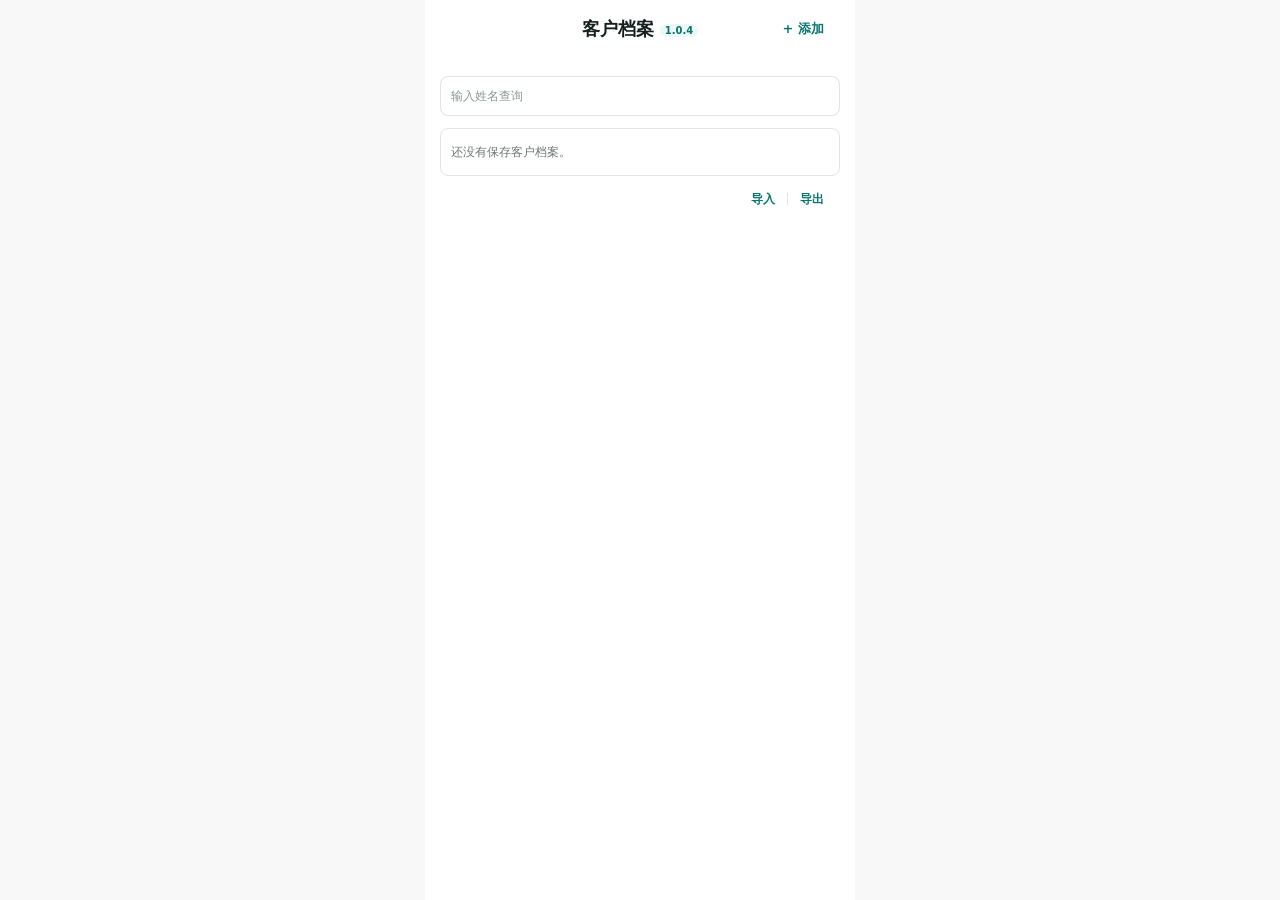
==== 债务客户档案 v 1.0.4.html @ 07d7754e "Refactor debt archive HTML into updated single-file version" ====
<!doctype html>
<html lang="zh-CN">
  <head>
    <meta charset="UTF-8" />
    <meta name="viewport" content="width=device-width, initial-scale=1.0" />
    <title>债务客户档案 v 1.0.4</title>
    <style>
      :root {
        color-scheme: light;
        --teal: #08766f;
        --teal-soft: #edf8f6;
        --ink: #151f1d;
        --muted: #6d7774;
        --line: #e0e5e2;
        --paper: #fff;
        --danger: #e60012;
      }

      * {
        box-sizing: border-box;
      }

      body {
        margin: 0;
        min-height: 100vh;
        background: #f7f8f7;
        color: var(--ink);
        font-family:
          ui-sans-serif, system-ui, -apple-system, BlinkMacSystemFont, "Segoe UI",
          "PingFang SC", "Microsoft YaHei", sans-serif;
      }

      button,
      input,
      select,
      textarea {
        font: inherit;
      }

      button {
        border: 0;
        cursor: pointer;
        -webkit-tap-highlight-color: transparent;
      }

      h1,
      h2,
      h3,
      p {
        margin: 0;
      }

      .app {
        width: min(100%, 430px);
        min-height: 100dvh;
        margin: 0 auto;
        padding: 0 15px 14px;
        background: var(--paper);
      }

      .top-bar {
        position: sticky;
        top: 0;
        z-index: 20;
        display: grid;
        grid-template-columns: 64px 1fr 64px;
        align-items: center;
        min-height: 58px;
        margin: 0 -15px 18px;
        padding: 0 15px;
        background: rgba(255, 255, 255, 0.96);
        backdrop-filter: blur(12px);
      }

      .top-title {
        text-align: center;
        font-size: 18px;
        font-weight: 900;
      }

      .top-title::after {
        content: "1.0.4";
        display: inline-flex;
        align-items: center;
        margin-left: 6px;
        padding: 1px 5px;
        border-radius: 999px;
        background: var(--teal-soft);
        color: var(--teal);
        font-size: 10px;
        font-weight: 700;
        vertical-align: middle;
      }

      .top-action {
        min-height: 32px;
        border-radius: 8px;
        background: transparent;
        color: var(--teal);
        font-size: 13px;
        font-weight: 820;
      }

      .top-action.left {
        text-align: left;
        letter-spacing: 0;
      }

      .top-action.right {
        padding-right: 16px;
        text-align: right;
      }

      .screen {
        display: none;
      }

      .screen.active {
        display: block;
      }

      .search-box,
      .box,
      .table-box {
        overflow: hidden;
        border: 1px solid var(--line);
        border-radius: 8px;
        background: #fff;
      }

      .search-box {
        margin-bottom: 12px;
      }

      input,
      select,
      textarea {
        width: 100%;
        border: 0;
        background: transparent;
        color: var(--ink);
        outline: none;
      }

      input,
      select {
        min-height: 38px;
        padding: 0 10px;
        font-size: 12px;
        font-weight: 480;
      }

      textarea {
        min-height: 106px;
        padding: 10px;
        resize: none;
        font-size: 12px;
        line-height: 1.5;
      }

      input::placeholder,
      textarea::placeholder {
        color: #8c9693;
      }

      .client-list,
      .detail-block {
        overflow: hidden;
        border: 1px solid var(--line);
        border-radius: 8px;
      }

      .client-line {
        position: relative;
        overflow: hidden;
        background: #fff;
        touch-action: pan-y;
      }

      .client-card {
        position: relative;
        z-index: 1;
        width: 100%;
        min-height: 56px;
        padding: 10px 10px 10px 24px;
        border-bottom: 1px solid var(--line);
        background: #fff;
        text-align: left;
        transition: transform 0.2s ease;
      }

      .client-line:last-child .client-card {
        border-bottom: 0;
      }

      .client-line.open .client-card {
        transform: translateX(-144px);
      }

      .client-edit,
      .client-delete {
        position: absolute;
        top: 0;
        bottom: 0;
        width: 72px;
        color: #fff;
        font-size: 14px;
        font-weight: 820;
        opacity: 0;
        transition: opacity 0.12s ease;
      }

      .client-edit {
        right: 72px;
        background: #1677ff;
      }

      .client-delete {
        right: 0;
        background: var(--danger);
      }

      .client-line.open .client-edit,
      .client-line.open .client-delete {
        opacity: 1;
      }

      .client-card .client-main {
        display: grid;
        grid-template-columns: 78px 1fr;
        column-gap: 16px;
        align-items: center;
        margin-bottom: 5px;
      }

      .client-card .client-main strong {
        min-width: 0;
        color: var(--ink);
        font-size: 13px;
        overflow-wrap: anywhere;
      }

      .client-card .client-time {
        color: var(--muted);
        font-size: 10px;
        font-weight: 520;
        white-space: nowrap;
      }


      .client-card span,
      .empty {
        display: block;
        color: var(--muted);
        font-size: 12px;
        line-height: 1.5;
      }

      .client-card .due-alert,
      .due-alert {
        color: var(--danger);
        font-weight: 760;
      }

      .empty {
        padding: 14px 10px;
      }

      .data-tools {
        display: flex;
        justify-content: flex-end;
        align-items: center;
        gap: 12px;
        margin-top: 10px;
        padding-right: 16px;
      }

      .data-tools button {
        min-height: 26px;
        padding: 0;
        background: transparent;
        color: var(--teal);
        font-size: 12px;
        font-weight: 820;
      }

      .data-separator {
        width: 1px;
        height: 12px;
        background: var(--line);
      }

      .backup-input {
        display: none;
      }

      .step {
        margin-bottom: 18px;
      }

      .detail-block + .step {
        margin-top: 16px;
      }

      .step-title {
        display: flex;
        gap: 9px;
        align-items: center;
        margin-bottom: 9px;
        font-size: 18px;
        font-weight: 900;
      }

      .step-add {
        margin-left: auto;
        margin-right: 16px;
        min-height: 28px;
        padding: 0 2px;
        background: transparent;
        color: var(--teal);
        font-size: 13px;
        font-weight: 820;
        line-height: 1;
      }

      .num {
        display: inline-grid;
        width: 23px;
        height: 23px;
        place-items: center;
        border-radius: 999px;
        background: var(--teal);
        color: #fff;
        font-size: 15px;
        font-weight: 900;
      }

      .info-row,
      .detail-row {
        display: grid;
        grid-template-columns: 96px 1fr;
        min-height: 38px;
        border-bottom: 1px solid var(--line);
      }

      .info-row:last-child,
      .detail-row:last-child {
        border-bottom: 0;
      }

      input.is-error::placeholder {
        color: var(--danger);
      }

      input.is-error {
        animation: errorBlink 0.72s ease-in-out 3;
      }

      @keyframes errorBlink {
        0%,
        100% {
          opacity: 1;
        }

        50% {
          opacity: 0.35;
        }
      }

      .label-cell,
      .value-cell,
      .detail-row span,
      .detail-row strong {
        display: flex;
        align-items: center;
        min-width: 0;
        padding: 0 10px;
        font-size: 12px;
        font-weight: 480;
      }

      .label-cell,
      .detail-row span {
        border-right: 1px solid var(--line);
        color: var(--muted);
      }

      .info-row .label-cell {
        border-right: 0;
      }

      .value-cell {
        gap: 8px;
      }

      .segmented {
        display: flex;
        gap: 10px;
      }

      .segmented button {
        min-width: 60px;
        min-height: 25px;
        border: 1px solid var(--line);
        border-radius: 7px;
        background: #fff;
        color: var(--ink);
        font-size: 12px;
        font-weight: 480;
      }

      .segmented button.active {
        border-color: var(--teal);
        background: var(--teal-soft);
        box-shadow: inset 0 0 0 1px rgba(8, 118, 111, 0.35);
        color: var(--teal);
      }

      .debt-head,
      .debt-row {
        display: grid;
        grid-template-columns: 0.9fr 1.2fr 0.9fr 0.84fr 1.16fr;
        align-items: center;
      }

      .debt-head {
        min-height: 30px;
        border-bottom: 1px solid var(--line);
        background: #f4f8f6;
      }

      .debt-head span,
      .debt-row > * {
        display: flex;
        align-items: center;
        justify-content: center;
        min-width: 0;
        min-height: 38px;
        border-right: 1px solid var(--line);
        background: #fff;
        font-size: 12px;
        font-weight: 480;
      }

      .debt-head span {
        justify-content: center;
        min-height: 30px;
        background: #f4f8f6;
        color: #6d7774;
        font-size: 11px;
        font-weight: 620;
      }

      .debt-head span:last-child,
      .debt-row > *:last-child {
        border-right: 0;
      }

      .debt-line {
        position: relative;
        overflow: hidden;
        background: #fff;
        touch-action: pan-y;
      }

      .debt-row {
        position: relative;
        z-index: 1;
        min-height: 38px;
        border-bottom: 1px solid var(--line);
        background: #fff;
        transition: transform 0.2s ease;
      }

      .debt-line.open .debt-row {
        transform: translateX(-72px);
      }

      .debt-delete {
        position: absolute;
        top: 0;
        right: 0;
        bottom: 0;
        width: 72px;
        background: var(--danger);
        color: #fff;
        font-size: 14px;
        font-weight: 820;
        opacity: 0;
        transition: opacity 0.12s ease;
      }

      .debt-line.open .debt-delete {
        opacity: 1;
      }

      .select-cell select {
        appearance: none;
        border-radius: 6px;
        background: var(--teal-soft);
        color: var(--muted);
        text-align: center;
      }

      .select-cell select.is-overdue,
      .select-cell select option.is-overdue,
      .debt-row .is-overdue {
        color: var(--danger);
      }

      .date-cell input {
        border-radius: 6px;
        background: var(--teal-soft);
        color: var(--muted);
        text-align: center;
      }

      .date-cell input::-webkit-calendar-picker-indicator {
        display: none;
      }

      .debt-row input {
        text-align: center;
      }

      .debt-row input.is-error {
        color: var(--ink);
      }

      .concern-box {
        padding: 0;
      }

      .textarea-wrap {
        position: relative;
      }

      .concern-box textarea {
        padding: 12px 12px 28px;
      }

      .counter {
        position: absolute;
        right: 13px;
        bottom: 8px;
        color: #6d7774;
        font-size: 13px;
      }

      .bottom-action {
        position: sticky;
        bottom: 0;
        z-index: 20;
        margin-top: 14px;
        padding: 10px 0 0;
        background: rgba(255, 255, 255, 0.96);
        backdrop-filter: blur(12px);
      }

      .primary-btn {
        position: relative;
        overflow: hidden;
        width: 100%;
        min-height: 42px;
        border: 1px solid rgba(8, 118, 111, 0.5);
        border-radius: 10px;
        background: #fff;
        color: var(--teal);
        font-size: 14px;
        font-weight: 820;
        transition: background 0.12s ease, border-color 0.12s ease, box-shadow 0.12s ease, transform 0.12s ease;
      }

      .primary-btn:active,
      .top-action:active,
      .client-card:active {
        transform: scale(0.98);
      }

      .primary-btn.is-tapped {
        animation: buttonTap 0.34s ease;
      }

      @keyframes buttonTap {
        0% {
          background: #fff;
          box-shadow: none;
          transform: scale(1);
        }

        38% {
          border-color: var(--teal);
          background: var(--teal-soft);
          box-shadow: 0 0 0 4px rgba(8, 118, 111, 0.1);
          transform: scale(0.985);
        }

        100% {
          background: #fff;
          box-shadow: none;
          transform: scale(1);
        }
      }

      .plan-card {
        margin-bottom: 12px;
        padding: 12px;
        border: 1px solid var(--line);
        border-radius: 8px;
        background: #fbfdfc;
        font-size: 13px;
        line-height: 1.7;
      }

      .plan-card h3 {
        margin-bottom: 8px;
        font-size: 15px;
      }

      .plan-card ul,
      .plan-card ol {
        margin: 0;
        padding-left: 20px;
      }

      @media (max-width: 380px) {
        .app {
          padding-right: 12px;
          padding-left: 12px;
        }

        .top-bar {
          margin-right: -12px;
          margin-left: -12px;
          padding-right: 12px;
          padding-left: 12px;
        }
      }
    </style>
  </head>
  <body>
    <main class="app">
      <header class="top-bar">
        <button class="top-action left" id="leftAction" type="button"></button>
        <h1 class="top-title" id="pageTitle">客户档案</h1>
        <button class="top-action right" id="rightAction" type="button">新建</button>
      </header>

      <section class="screen active" id="homeScreen">
        <div class="search-box">
          <input id="clientSearch" type="search" placeholder="输入姓名查询" />
        </div>
        <div class="client-list" id="clientList"></div>
        <div class="data-tools">
          <button id="importBtn" type="button">导入</button>
          <span class="data-separator" aria-hidden="true"></span>
          <button id="exportBtn" type="button">导出</button>
        </div>
        <input class="backup-input" id="backupFileInput" type="file" accept="application/json,.json" />
      </section>

      <section class="screen" id="formScreen">
        <form id="archiveForm">
          <section class="step">
            <h2 class="step-title"><span class="num">1</span><span>客户信息</span></h2>
            <div class="box">
              <label class="info-row">
                <span class="label-cell">姓名：</span>
                <span class="value-cell"><input name="name" type="text" placeholder="请输入姓名" /></span>
              </label>
              <label class="info-row">
                <span class="label-cell">联系电话：</span>
                <span class="value-cell"><input name="phone" type="tel" inputmode="tel" placeholder="请输入手机号" /></span>
              </label>
              <label class="info-row">
                <span class="label-cell">月收入：</span>
                <span class="value-cell"><input name="monthlyIncome" type="text" inputmode="decimal" placeholder="请输入金额" /></span>
              </label>
              <div class="info-row">
                <span class="label-cell">是否有房贷：</span>
                <span class="value-cell">
                  <span class="segmented" id="mortgageGroup">
                    <button class="active" type="button" data-value="否">否</button>
                    <button type="button" data-value="是">是</button>
                  </span>
                  <input name="hasMortgage" type="hidden" value="否" />
                </span>
              </div>
            </div>
          </section>

          <section class="step">
            <h2 class="step-title"><span class="num">2</span><span>债务明细</span><button class="step-add" id="addDebtBtn" type="button">+ 添加</button></h2>
            <div class="table-box">
              <div class="debt-head">
                <span>类型</span>
                <span>机构</span>
                <span>金额(万)</span>
                <span>状态</span>
                <span>到期日期</span>
              </div>
              <div id="debtRows"></div>
            </div>
          </section>

          <section class="step">
            <h2 class="step-title"><span class="num">3</span><span>其他信息</span></h2>
            <div class="box concern-box">
              <div class="textarea-wrap">
                <textarea name="biggestConcern" maxlength="200" placeholder="请输入客户最担心的问题或影响"></textarea>
                <span class="counter" id="concernCounter">0/200</span>
              </div>
            </div>
          </section>
        </form>
        <div class="bottom-action">
          <button class="primary-btn" id="saveBtn" type="button">保存档案</button>
        </div>
      </section>

      <section class="screen" id="detailScreen">
        <div class="detail-block" id="detailSummary"></div>
        <section class="step">
          <h2 class="step-title"><span class="num">2</span><span>债务清单</span></h2>
          <div class="table-box" id="detailDebtList"></div>
        </section>
        <div class="bottom-action">
          <button class="primary-btn" id="generateBtn" type="button">生成方案</button>
        </div>
      </section>

      <section class="screen" id="planScreen">
        <article class="plan-card" id="planOutput"></article>
        <div class="bottom-action">
          <button class="primary-btn" id="savePlanBtn" type="button">保存方案</button>
        </div>
      </section>
    </main>

    <script>
      const storageKey = "debtCustomerArchiveV150";
      const oldKeys = [
        "debtCustomerArchiveV130",
        "debtCustomerArchiveV120",
        "debtCustomerArchiveV110",
        "debtOptimizationClientsSingleFile"
      ];

      const screens = {
        home: document.querySelector("#homeScreen"),
        form: document.querySelector("#formScreen"),
        detail: document.querySelector("#detailScreen"),
        plan: document.querySelector("#planScreen")
      };
      const pageTitle = document.querySelector("#pageTitle");
      const leftAction = document.querySelector("#leftAction");
      const rightAction = document.querySelector("#rightAction");
      const clientSearch = document.querySelector("#clientSearch");
      const clientList = document.querySelector("#clientList");
      const importBtn = document.querySelector("#importBtn");
      const exportBtn = document.querySelector("#exportBtn");
      const backupFileInput = document.querySelector("#backupFileInput");
      const archiveForm = document.querySelector("#archiveForm");
      const mortgageGroup = document.querySelector("#mortgageGroup");
      const debtRows = document.querySelector("#debtRows");
      const concernField = archiveForm.elements.biggestConcern;
      const concernCounter = document.querySelector("#concernCounter");
      const saveBtn = document.querySelector("#saveBtn");
      const generateBtn = document.querySelector("#generateBtn");
      const savePlanBtn = document.querySelector("#savePlanBtn");
      const detailSummary = document.querySelector("#detailSummary");
      const detailDebtList = document.querySelector("#detailDebtList");
      const planOutput = document.querySelector("#planOutput");

      let currentScreen = "home";
      let selectedClientId = null;
      let editingClientId = null;
      let debts = [];
      let lastPlan = "";
      const debtStatusOptions = ["正常", "逾期", "催收", "协商", "结清"];

      function uid(prefix) {
        return `${prefix}-${Date.now()}-${Math.random().toString(16).slice(2)}`;
      }

      function escapeHtml(value) {
        return String(value ?? "")
          .replaceAll("&", "&amp;")
          .replaceAll("<", "&lt;")
          .replaceAll(">", "&gt;")
          .replaceAll('"', "&quot;")
          .replaceAll("'", "&#039;");
      }

      function parseMoney(value) {
        const raw = String(value || "").trim().replace(/,/g, "");
        if (!raw) return 0;
        const number = Number(raw.replace(/[^\d.]/g, ""));
        if (!Number.isFinite(number)) return 0;
        return raw.includes("万") ? number * 10000 : number;
      }

      function formatMoney(value) {
        if (!Number.isFinite(value)) return "0";
        if (Math.abs(value) >= 10000) return `${(value / 10000).toFixed(1)}万`;
        return Math.round(value).toLocaleString("zh-CN");
      }

      function parseDebtAmount(value) {
        const raw = String(value || "").trim().replace(/,/g, "");
        if (!raw) return 0;
        if (raw.includes("万")) return parseMoney(raw);
        const number = Number(raw.replace(/[^\d.]/g, ""));
        if (!Number.isFinite(number)) return 0;
        return number >= 10000 ? number : number * 10000;
      }

      function formatDateTime(value) {
        const date = new Date(value);
        if (!Number.isFinite(date.getTime())) return "未记录";
        const pad = (number) => String(number).padStart(2, "0");
        return `${date.getFullYear()}-${pad(date.getMonth() + 1)}-${pad(date.getDate())} ${pad(date.getHours())}:${pad(date.getMinutes())}`;
      }

      function normalizeDebtStatus(debt = {}) {
        const value = debt.status || debt.overdue || "";
        if (value === "催收" || value === "协商" || value === "结清") return value;
        if (value === "逾期" || value === "已逾期") return "逾期";
        const days = daysUntilDue(debt.dueDate);
        if (days !== null && days <= 0) return "逾期";
        return "正常";
      }

      function isRiskStatus(status) {
        return status === "逾期" || status === "催收";
      }

      function displayDueDate(value) {
        return String(value || "").trim() || "未填写";
      }

      function parseDueDate(value) {
        const date = new Date(`${value}T00:00:00`);
        return Number.isFinite(date.getTime()) ? date : null;
      }

      function daysUntilDue(value) {
        const date = parseDueDate(value);
        if (!date) return null;
        const today = new Date();
        today.setHours(0, 0, 0, 0);
        return Math.ceil((date - today) / 86400000);
      }

      function isDueAlert(debt) {
        const days = daysUntilDue(debt?.dueDate);
        return days !== null && days <= 30;
      }

      function dueAlertText(debt) {
        const days = daysUntilDue(debt?.dueDate);
        if (days === null || days > 30) return "";
        const creditor = debt.creditor || "未填写机构";
        if (days < 0) return `${creditor} 已过期${Math.abs(days)}天`;
        if (days === 0) return `${creditor} 今天到期`;
        return `${creditor} ${days}天后到期`;
      }

      function clientDueAlert(client) {
        const alerts = (client.debts || [])
          .filter(isDueAlert)
          .sort((a, b) => (daysUntilDue(a.dueDate) ?? 9999) - (daysUntilDue(b.dueDate) ?? 9999));
        return alerts[0] ? dueAlertText(alerts[0]) : "";
      }

      function formatDebtAmountInput(value) {
        const amount = parseDebtAmount(value);
        return amount > 0 ? (amount / 10000).toFixed(1) : String(value || "").trim();
      }

      function loadClients() {
        try {
          return JSON.parse(localStorage.getItem(storageKey) || "[]");
        } catch {
          return [];
        }
      }

      function saveClients(clients) {
        localStorage.setItem(storageKey, JSON.stringify(clients));
      }

      function normalizeImportedClient(client) {
        const now = new Date().toISOString();
        return {
          id: client.id || uid("client"),
          name: String(client.name || "").trim(),
          phone: String(client.phone || "").trim(),
          monthlyIncome: String(client.monthlyIncome || "").trim(),
          hasMortgage: client.hasMortgage === "是" ? "是" : "否",
          biggestConcern: String(client.biggestConcern || "").trim(),
          debts: (Array.isArray(client.debts) ? client.debts : []).map((debt) => ({
            id: debt.id || uid("debt"),
            type: normalizeDebtType(debt.type),
            creditor: String(debt.creditor || "").trim(),
            amount: String(debt.amount || "").trim(),
            status: normalizeDebtStatus(debt),
            dueDate: String(debt.dueDate || "").trim()
          })),
          createdAt: client.createdAt || now,
          updatedAt: client.updatedAt || now,
          plan: client.plan || ""
        };
      }

      function readBackupClients(data) {
        const clients = Array.isArray(data) ? data : data?.clients;
        if (!Array.isArray(clients)) return null;
        return clients.map(normalizeImportedClient);
      }

      function migrateClients() {
        if (localStorage.getItem(storageKey)) return;
        for (const key of oldKeys) {
          let clients = [];
          try {
            clients = JSON.parse(localStorage.getItem(key) || "[]");
          } catch {
            clients = [];
          }
          if (!clients.length) continue;
          saveClients(
            clients.map((client) => ({
              ...client,
              id: client.id || uid("client"),
              debts: (client.debts || []).map((debt) => ({
                ...debt,
                id: debt.id || uid("debt"),
                type: normalizeDebtType(debt.type),
                status: normalizeDebtStatus(debt),
                dueDate: String(debt.dueDate || "").trim()
              }))
            }))
          );
          return;
        }
      }

      function totalDebt(client) {
        return (client.debts || []).reduce((sum, debt) => sum + parseDebtAmount(debt.amount), 0);
      }

      function clearValidationErrors() {
        archiveForm.querySelectorAll(".is-error").forEach((item) => item.classList.remove("is-error"));
      }

      function markValidationError(target) {
        target?.classList.remove("is-error");
        if (target) void target.offsetWidth;
        target?.classList.add("is-error");
        target?.scrollIntoView({ block: "center", behavior: "smooth" });
      }

      function tapButton(button) {
        button.classList.remove("is-tapped");
        void button.offsetWidth;
        button.classList.add("is-tapped");
      }

      function showScreen(name) {
        currentScreen = name;
        Object.entries(screens).forEach(([screenName, screen]) => {
          screen.classList.toggle("active", screenName === name);
        });

        leftAction.textContent = "";
        rightAction.textContent = "";
        leftAction.disabled = true;
        rightAction.disabled = true;

        if (name === "home") {
          pageTitle.textContent = "客户档案";
          rightAction.textContent = "+ 添加";
          rightAction.disabled = false;
          renderClientList();
        }

        if (name === "form") {
          pageTitle.textContent = editingClientId ? "编辑客户" : "新建客户";
          leftAction.textContent = "‹ 返回";
          leftAction.disabled = false;
        }

        if (name === "detail") {
          const client = getClient(selectedClientId);
          pageTitle.textContent = client?.name || "客户详情";
          leftAction.textContent = "‹ 返回";
          rightAction.textContent = "编辑";
          leftAction.disabled = false;
          rightAction.disabled = false;
          renderDetail();
        }

        if (name === "plan") {
          pageTitle.textContent = "方案";
          leftAction.textContent = "‹ 返回";
          rightAction.textContent = "复制";
          leftAction.disabled = false;
          rightAction.disabled = false;
        }
      }

      function getClient(clientId) {
        return loadClients().find((client) => client.id === clientId);
      }

      function startNewClient() {
        editingClientId = null;
        selectedClientId = null;
        archiveForm.reset();
        mortgageGroup.querySelectorAll("button").forEach((button) => button.classList.toggle("active", button.dataset.value === "否"));
        archiveForm.elements.hasMortgage.value = "否";
        debts = [];
        addDebt();
        updateConcernCount();
        clearValidationErrors();
        showScreen("form");
      }

      function editClient(clientId) {
        const client = getClient(clientId);
        if (!client) return;
        editingClientId = client.id;
        selectedClientId = client.id;
        archiveForm.elements.name.value = client.name || "";
        archiveForm.elements.phone.value = client.phone || "";
        archiveForm.elements.monthlyIncome.value = client.monthlyIncome || "";
        archiveForm.elements.hasMortgage.value = client.hasMortgage || "否";
        archiveForm.elements.biggestConcern.value = client.biggestConcern || "";
        mortgageGroup.querySelectorAll("button").forEach((button) => {
          button.classList.toggle("active", button.dataset.value === archiveForm.elements.hasMortgage.value);
        });
        debts = (client.debts || []).map((debt) => ({
          ...debt,
          id: debt.id || uid("debt"),
          status: normalizeDebtStatus(debt),
          dueDate: debt.dueDate || ""
        }));
        if (!debts.length) addDebt();
        else renderDebts();
        updateConcernCount();
        clearValidationErrors();
        showScreen("form");
      }

      function addDebt(data = {}) {
        debts.push({
          id: data.id || uid("debt"),
          type: normalizeDebtType(data.type || "网贷"),
          creditor: data.creditor || "",
          amount: data.amount || "",
          status: normalizeDebtStatus(data),
          dueDate: data.dueDate || ""
        });
        renderDebts();
      }

      function normalizeDebtType(value) {
        return ["网贷", "信用卡", "银行贷款"].includes(value) ? value : "网贷";
      }

      function updateDebt(id, field, value) {
        debts = debts.map((debt) => (debt.id === id ? { ...debt, [field]: value } : debt));
      }

      function removeDebt(id) {
        debts = debts.filter((debt) => debt.id !== id);
        if (!debts.length) addDebt();
        else renderDebts();
      }

      function renderDebts() {
        debtRows.innerHTML = debts
          .map(
            (debt) => `
              <div class="debt-line" data-id="${debt.id}">
                <div class="debt-row" data-id="${debt.id}">
                  <span class="select-cell">
                    <select data-field="type">
                      ${["网贷", "信用卡", "银行贷款"].map((item) => `<option value="${item}" ${debt.type === item ? "selected" : ""}>${item}</option>`).join("")}
                    </select>
                  </span>
                  <input data-field="creditor" type="text" value="${escapeHtml(debt.creditor)}" />
                  <input data-field="amount" type="text" inputmode="decimal" value="${escapeHtml(formatDebtAmountInput(debt.amount))}" />
                  <span class="select-cell">
                    <select data-field="status" class="${isRiskStatus(normalizeDebtStatus(debt)) ? "is-overdue" : ""}">
                      ${debtStatusOptions.map((item) => `<option value="${item}" class="${isRiskStatus(item) ? "is-overdue" : ""}" ${normalizeDebtStatus(debt) === item ? "selected" : ""}>${item}</option>`).join("")}
                    </select>
                  </span>
                  <span class="date-cell">
                    <input data-field="dueDate" type="date" value="${escapeHtml(debt.dueDate || "")}" />
                  </span>
                </div>
                <button class="debt-delete" type="button" data-action="delete-debt">删除</button>
              </div>
            `
          )
          .join("");
      }

      function buildArchive() {
        const data = Object.fromEntries(new FormData(archiveForm).entries());
        return {
          id: editingClientId || uid("client"),
          name: data.name.trim(),
          phone: data.phone.trim(),
          monthlyIncome: data.monthlyIncome.trim(),
          hasMortgage: data.hasMortgage,
          biggestConcern: data.biggestConcern.trim(),
          debts: debts
            .filter((debt) => debt.creditor.trim() || debt.amount.trim())
            .map((debt) => ({ ...debt, status: normalizeDebtStatus(debt) })),
          createdAt: new Date().toISOString(),
          updatedAt: new Date().toISOString()
        };
      }

      function validateArchive(archive) {
        clearValidationErrors();
        if (!archive.name) {
          markValidationError(archiveForm.elements.name);
          return false;
        }
        const firstInvalidDebt = debts.find(
          (debt) => !debt.creditor.trim() && (debt.amount.trim() || archive.debts.length === 0)
        );
        if (firstInvalidDebt) {
          markValidationError(debtRows.querySelector(`.debt-row[data-id="${firstInvalidDebt.id}"] input[data-field="creditor"]`));
          return false;
        }
        return true;
      }

      function saveArchive() {
        const archive = buildArchive();
        if (!validateArchive(archive)) return;
        const clients = loadClients();
        const index = clients.findIndex((client) => client.id === archive.id || client.name === archive.name);
        if (index >= 0) {
          archive.id = clients[index].id;
          archive.createdAt = clients[index].createdAt || archive.createdAt;
          clients[index] = archive;
        } else {
          clients.push(archive);
        }
        saveClients(clients);
        selectedClientId = archive.id;
        editingClientId = null;
        showScreen("detail");
      }

      function renderClientList() {
        const query = clientSearch.value.trim().toLowerCase();
        const clients = loadClients().sort((a, b) => (b.updatedAt || "").localeCompare(a.updatedAt || ""));
        const filtered = query ? clients.filter((client) => (client.name || "").toLowerCase().includes(query)) : clients;
        if (!filtered.length) {
          clientList.innerHTML = `<div class="empty">${query ? "没有找到这个客户。" : "还没有保存客户档案。"}</div>`;
          return;
        }
        clientList.innerHTML = filtered
          .map(
            (client) => {
              const alert = clientDueAlert(client);
              return `
                <div class="client-line" data-client-id="${client.id}">
                  <button class="client-card" type="button">
                    <span class="client-main">
                      <strong>${escapeHtml(client.name || "未命名客户")}</strong>
                      <span class="client-time">录入时间：${formatDateTime(client.createdAt)}</span>
                    </span>
                    <span>电话：${escapeHtml(client.phone || "未填写")} · 总负债：${formatMoney(totalDebt(client))} · ${(client.debts || []).length} 笔债务</span>
                    ${alert ? `<span class="due-alert">${escapeHtml(alert)}</span>` : ""}
                  </button>
                  <button class="client-edit" type="button" data-action="edit-client">编辑</button>
                  <button class="client-delete" type="button" data-action="delete-client">删除</button>
                </div>
              `;
            }
          )
          .join("");
      }

      function removeClient(clientId) {
        const clients = loadClients().filter((client) => client.id !== clientId);
        saveClients(clients);
        if (selectedClientId === clientId) selectedClientId = null;
        renderClientList();
      }

      function renderDetail() {
        const client = getClient(selectedClientId);
        if (!client) {
          showScreen("home");
          return;
        }
        detailSummary.innerHTML = `
          <div class="detail-row"><span>姓名：</span><strong>${escapeHtml(client.name || "未填写")}</strong></div>
          <div class="detail-row"><span>联系电话：</span><strong>${escapeHtml(client.phone || "未填写")}</strong></div>
          <div class="detail-row"><span>月收入：</span><strong>${escapeHtml(client.monthlyIncome || "未填写")}</strong></div>
          <div class="detail-row"><span>总负债：</span><strong>${formatMoney(totalDebt(client))}</strong></div>
          <div class="detail-row"><span>最担心：</span><strong>${escapeHtml(client.biggestConcern || "未填写")}</strong></div>
        `;
        detailDebtList.innerHTML = `
          <div class="debt-head"><span>类型</span><span>机构</span><span>金额(万)</span><span>状态</span><span>到期日期</span></div>
          ${(client.debts || [])
            .map(
              (debt) => `
                <div class="debt-row">
                  <span>${escapeHtml(debt.type || "")}</span>
                  <span>${escapeHtml(debt.creditor || "")}</span>
                  <span>${escapeHtml(formatDebtAmountInput(debt.amount))}</span>
                  <span class="${isRiskStatus(normalizeDebtStatus(debt)) ? "is-overdue" : ""}">${escapeHtml(normalizeDebtStatus(debt))}</span>
                  <span class="${isDueAlert(debt) ? "due-alert" : ""}">${escapeHtml(displayDueDate(debt.dueDate))}</span>
                </div>
              `
            )
            .join("")}
        `;
      }

      function createPlan(client) {
        const total = totalDebt(client);
        const income = parseMoney(client.monthlyIncome);
        const overdueCount = (client.debts || []).filter((debt) => normalizeDebtStatus(debt) === "逾期").length;
        const sorted = [...(client.debts || [])].sort((a, b) => {
          const riskA = (isRiskStatus(normalizeDebtStatus(a)) ? 2 : 0) + parseDebtAmount(a.amount) / (total || 1);
          const riskB = (isRiskStatus(normalizeDebtStatus(b)) ? 2 : 0) + parseDebtAmount(b.amount) / (total || 1);
          return riskB - riskA;
        });
        return `
          <div class="plan-card">
            <h3>风险概览</h3>
            <ul>
              <li>总负债：${formatMoney(total)} 元。</li>
              <li>逾期债务：${overdueCount} 笔。</li>
              <li>建议月还款池：${formatMoney(Math.max(0, income * (client.hasMortgage === "是" ? 0.32 : 0.42) - 525))} 元。</li>
            </ul>
          </div>
          <div class="plan-card">
            <h3>优先顺序</h3>
            <ol>
              ${sorted.map((debt) => `<li>${escapeHtml(debt.creditor)}：${escapeHtml(debt.type)}，${formatMoney(parseDebtAmount(debt.amount))} 元，${escapeHtml(normalizeDebtStatus(debt))}，到期日期：${escapeHtml(displayDueDate(debt.dueDate))}。</li>`).join("")}
            </ol>
          </div>
          <div class="plan-card">
            <h3>行动计划</h3>
            <ul>
              <li>先整理合同、账单、还款日和催收记录。</li>
              <li>优先处理逾期、到期临近、金额较大的债务。</li>
              <li>停止以贷养贷，按月还款池执行。</li>
            </ul>
          </div>
        `;
      }

      function generatePlan() {
        const client = getClient(selectedClientId);
        if (!client) return;
        lastPlan = createPlan(client);
        planOutput.innerHTML = lastPlan;
        showScreen("plan");
      }

      function copyPlan() {
        const text = planOutput.innerText.trim();
        if (navigator.clipboard?.writeText) navigator.clipboard.writeText(text);
      }

      function savePlan() {
        const client = getClient(selectedClientId);
        if (!client) return;
        const clients = loadClients();
        const index = clients.findIndex((item) => item.id === client.id);
        if (index >= 0) {
          clients[index].plan = lastPlan;
          clients[index].updatedAt = new Date().toISOString();
          saveClients(clients);
        }
        showScreen("detail");
      }

      function exportBackup() {
        const pad = (number) => String(number).padStart(2, "0");
        const now = new Date();
        const stamp = `${now.getFullYear()}${pad(now.getMonth() + 1)}${pad(now.getDate())}-${pad(now.getHours())}${pad(now.getMinutes())}`;
        const backup = {
          app: "debt-customer-archive",
          version: "1.0.4",
          storageKey,
          exportedAt: now.toISOString(),
          clients: loadClients()
        };
        const blob = new Blob([JSON.stringify(backup, null, 2)], { type: "application/json" });
        const url = URL.createObjectURL(blob);
        const link = document.createElement("a");
        link.href = url;
        link.download = `债务客户档案-${stamp}.json`;
        document.body.appendChild(link);
        link.click();
        link.remove();
        window.setTimeout(() => URL.revokeObjectURL(url), 1000);
        window.alert("导出完成，请在浏览器下载记录中查看 JSON 文件。");
      }

      function importBackup(file) {
        if (!file) return;
        const reader = new FileReader();
        reader.addEventListener("load", () => {
          try {
            const imported = readBackupClients(JSON.parse(reader.result));
            if (!imported) throw new Error("invalid backup");
            const message = `将导入 ${imported.length} 个客户档案，并覆盖当前本机档案。是否继续？`;
            if (!window.confirm(message)) return;
            saveClients(imported);
            selectedClientId = null;
            editingClientId = null;
            renderClientList();
            showScreen("home");
            window.alert("导入完成");
          } catch {
            window.alert("导入失败，请选择有效的客户档案 JSON 文件。");
          } finally {
            backupFileInput.value = "";
          }
        });
        reader.addEventListener("error", () => {
          backupFileInput.value = "";
          window.alert("读取文件失败，请重新选择。");
        });
        reader.readAsText(file);
      }

      leftAction.addEventListener("click", () => {
        if (currentScreen === "form") {
          if (editingClientId && selectedClientId) showScreen("detail");
          else showScreen("home");
        } else if (currentScreen === "detail") {
          showScreen("home");
        } else if (currentScreen === "plan") {
          showScreen("detail");
        }
      });

      rightAction.addEventListener("click", () => {
        if (currentScreen === "home") startNewClient();
        else if (currentScreen === "form") {
          if (editingClientId && selectedClientId) showScreen("detail");
          else showScreen("home");
        } else if (currentScreen === "detail") editClient(selectedClientId);
        else if (currentScreen === "plan") copyPlan();
      });

      clientSearch.addEventListener("input", renderClientList);
      exportBtn.addEventListener("click", exportBackup);
      importBtn.addEventListener("click", () => backupFileInput.click());
      backupFileInput.addEventListener("change", () => importBackup(backupFileInput.files[0]));

      clientList.addEventListener("click", (event) => {
        const line = event.target.closest(".client-line");
        if (!line) return;
        const action = event.target.closest("[data-action]");
        if (action?.dataset.action === "edit-client") {
          selectedClientId = line.dataset.clientId;
          editClient(selectedClientId);
          clientDidSwipe = false;
          return;
        }
        if (action?.dataset.action === "delete-client") {
          removeClient(line.dataset.clientId);
          clientDidSwipe = false;
          return;
        }
        if (clientDidSwipe) {
          clientDidSwipe = false;
          return;
        }
        if (line.classList.contains("open")) {
          line.classList.remove("open");
          return;
        }
        const card = event.target.closest(".client-card");
        if (!card) return;
        selectedClientId = line.dataset.clientId;
        showScreen("detail");
      });

      archiveForm.addEventListener("submit", (event) => event.preventDefault());
      document.querySelector("#addDebtBtn").addEventListener("click", () => addDebt());
      saveBtn.addEventListener("click", () => {
        tapButton(saveBtn);
        saveArchive();
      });
      generateBtn.addEventListener("click", () => {
        tapButton(generateBtn);
        generatePlan();
      });
      savePlanBtn.addEventListener("click", () => {
        tapButton(savePlanBtn);
        savePlan();
      });
      concernField.addEventListener("input", updateConcernCount);

      archiveForm.addEventListener("input", (event) => {
        event.target.classList.remove("is-error");
      });

      mortgageGroup.addEventListener("click", (event) => {
        const button = event.target.closest("button");
        if (!button) return;
        mortgageGroup.querySelectorAll("button").forEach((item) => item.classList.toggle("active", item === button));
        archiveForm.elements.hasMortgage.value = button.dataset.value;
      });

      debtRows.addEventListener("input", (event) => {
        const row = event.target.closest(".debt-row");
        const field = event.target.dataset.field;
        if (row && field) updateDebt(row.dataset.id, field, event.target.value);
      });

      debtRows.addEventListener("change", (event) => {
        const row = event.target.closest(".debt-row");
        const field = event.target.dataset.field;
        if (row && field) updateDebt(row.dataset.id, field, event.target.value);
        if (field === "status") event.target.classList.toggle("is-overdue", isRiskStatus(event.target.value));
        if (field === "dueDate") renderDebts();
      });

      debtRows.addEventListener("focusout", (event) => {
        const row = event.target.closest(".debt-row");
        if (!row || event.target.dataset.field !== "amount") return;
        const formatted = formatDebtAmountInput(event.target.value);
        event.target.value = formatted;
        updateDebt(row.dataset.id, "amount", formatted);
      });

      debtRows.addEventListener("click", (event) => {
        if (event.target.dataset.field === "dueDate" && typeof event.target.showPicker === "function") {
          event.target.showPicker();
        }
        const line = event.target.closest(".debt-line");
        if (line && event.target.closest("[data-action='delete-debt']")) removeDebt(line.dataset.id);
      });

      let swipeStartX = 0;
      let swipeTarget = null;
      let clientSwipeStartX = 0;
      let clientSwipeTarget = null;
      let clientDidSwipe = false;

      function openClientActions(target) {
        document.querySelectorAll(".client-line.open").forEach((row) => {
          if (row !== target) row.classList.remove("open");
        });
        target.classList.add("open");
      }

      function handleClientSwipe(endX) {
        if (!clientSwipeTarget) return;
        const distance = endX - clientSwipeStartX;
        if (distance < -28) {
          clientDidSwipe = true;
          openClientActions(clientSwipeTarget);
        }
        if (distance > 28) {
          clientDidSwipe = true;
          clientSwipeTarget.classList.remove("open");
        }
        clientSwipeTarget = null;
      }

      clientList.addEventListener("pointerdown", (event) => {
        clientSwipeTarget = event.target.closest(".client-line");
        clientSwipeStartX = event.clientX;
        clientDidSwipe = false;
      });

      clientList.addEventListener("pointerup", (event) => {
        handleClientSwipe(event.clientX);
      });

      clientList.addEventListener("touchstart", (event) => {
        clientSwipeTarget = event.target.closest(".client-line");
        clientSwipeStartX = event.changedTouches[0].clientX;
        clientDidSwipe = false;
      }, { passive: true });

      clientList.addEventListener("touchend", (event) => {
        handleClientSwipe(event.changedTouches[0].clientX);
      });

      function openDebtActions(target) {
        document.querySelectorAll(".debt-line.open").forEach((row) => {
          if (row !== target) row.classList.remove("open");
        });
        target.classList.add("open");
      }

      function handleDebtSwipe(endX) {
        if (!swipeTarget) return;
        const distance = endX - swipeStartX;
        if (distance < -28) openDebtActions(swipeTarget);
        if (distance > 28) swipeTarget.classList.remove("open");
        swipeTarget = null;
      }

      debtRows.addEventListener("pointerdown", (event) => {
        swipeTarget = event.target.closest(".debt-line");
        swipeStartX = event.clientX;
      });

      debtRows.addEventListener("pointerup", (event) => {
        handleDebtSwipe(event.clientX);
      });

      debtRows.addEventListener("touchstart", (event) => {
        swipeTarget = event.target.closest(".debt-line");
        swipeStartX = event.changedTouches[0].clientX;
      }, { passive: true });

      debtRows.addEventListener("touchend", (event) => {
        handleDebtSwipe(event.changedTouches[0].clientX);
      });

      function updateConcernCount() {
        concernCounter.textContent = `${concernField.value.length}/200`;
      }

      migrateClients();
      renderClientList();
      showScreen("home");
    </script>
  </body>
</html>
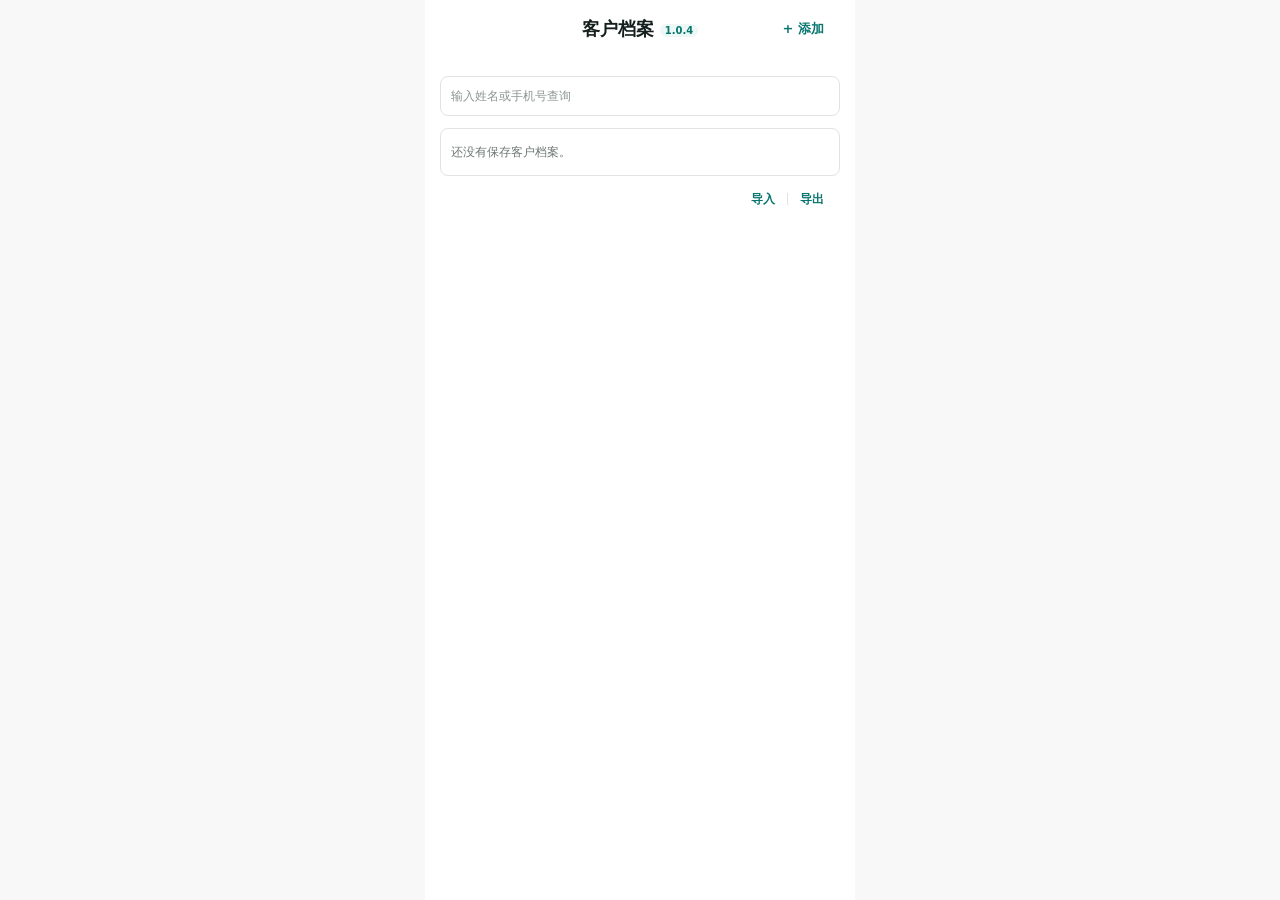
==== commit 687d9545: "Improve client search and inline plan handling" ====
--- a/债务客户档案 v 1.0.4.html
+++ b/债务客户档案 v 1.0.4.html
@@ -262,6 +262,10 @@
         font-weight: 760;
       }
 
+      .client-card .due-alert {
+        margin-top: 4px;
+      }
+
       .empty {
         padding: 14px 10px;
       }
@@ -419,7 +423,7 @@
       .debt-head,
       .debt-row {
         display: grid;
-        grid-template-columns: 0.9fr 1.2fr 0.9fr 0.84fr 1.16fr;
+        grid-template-columns: 0.9fr 1.2fr 0.98fr 0.76fr 1.16fr;
         align-items: center;
       }
 
@@ -623,6 +627,30 @@
         padding-left: 20px;
       }
 
+      .detail-plan {
+        display: none;
+        margin-top: 14px;
+      }
+
+      .detail-plan.active {
+        display: block;
+      }
+
+      .plan-tools {
+        display: flex;
+        justify-content: flex-end;
+        gap: 16px;
+        margin: 0 16px 8px 4px;
+      }
+
+      .plan-tools button {
+        padding: 0;
+        background: transparent;
+        color: var(--teal);
+        font-size: 13px;
+        font-weight: 820;
+      }
+
       @media (max-width: 380px) {
         .app {
           padding-right: 12px;
@@ -648,7 +676,7 @@
 
       <section class="screen active" id="homeScreen">
         <div class="search-box">
-          <input id="clientSearch" type="search" placeholder="输入姓名查询" />
+          <input id="clientSearch" type="search" placeholder="输入姓名或手机号查询" />
         </div>
         <div class="client-list" id="clientList"></div>
         <div class="data-tools">
@@ -725,14 +753,13 @@
           <div class="table-box" id="detailDebtList"></div>
         </section>
         <div class="bottom-action">
-          <button class="primary-btn" id="generateBtn" type="button">生成方案</button>
+          <button class="primary-btn" id="generateBtn" type="button">展开方案</button>
         </div>
-      </section>
-
-      <section class="screen" id="planScreen">
-        <article class="plan-card" id="planOutput"></article>
-        <div class="bottom-action">
-          <button class="primary-btn" id="savePlanBtn" type="button">保存方案</button>
+        <div class="detail-plan" id="detailPlanSection">
+          <div class="plan-tools">
+            <button id="copyPlanBtn" type="button">复制</button>
+          </div>
+          <article id="planOutput"></article>
         </div>
       </section>
     </main>
@@ -749,8 +776,7 @@
       const screens = {
         home: document.querySelector("#homeScreen"),
         form: document.querySelector("#formScreen"),
-        detail: document.querySelector("#detailScreen"),
-        plan: document.querySelector("#planScreen")
+        detail: document.querySelector("#detailScreen")
       };
       const pageTitle = document.querySelector("#pageTitle");
       const leftAction = document.querySelector("#leftAction");
@@ -767,9 +793,10 @@
       const concernCounter = document.querySelector("#concernCounter");
       const saveBtn = document.querySelector("#saveBtn");
       const generateBtn = document.querySelector("#generateBtn");
-      const savePlanBtn = document.querySelector("#savePlanBtn");
+      const copyPlanBtn = document.querySelector("#copyPlanBtn");
       const detailSummary = document.querySelector("#detailSummary");
       const detailDebtList = document.querySelector("#detailDebtList");
+      const detailPlanSection = document.querySelector("#detailPlanSection");
       const planOutput = document.querySelector("#planOutput");
 
       let currentScreen = "home";
@@ -1001,13 +1028,6 @@
           renderDetail();
         }
 
-        if (name === "plan") {
-          pageTitle.textContent = "方案";
-          leftAction.textContent = "‹ 返回";
-          rightAction.textContent = "复制";
-          leftAction.disabled = false;
-          rightAction.disabled = false;
-        }
       }
 
       function getClient(clientId) {
@@ -1162,7 +1182,14 @@
       function renderClientList() {
         const query = clientSearch.value.trim().toLowerCase();
         const clients = loadClients().sort((a, b) => (b.updatedAt || "").localeCompare(a.updatedAt || ""));
-        const filtered = query ? clients.filter((client) => (client.name || "").toLowerCase().includes(query)) : clients;
+        const filtered = query
+          ? clients.filter((client) => {
+              const name = (client.name || "").toLowerCase();
+              const phone = String(client.phone || "").replace(/\D/g, "");
+              const normalizedQuery = query.replace(/\D/g, "");
+              return name.includes(query) || (normalizedQuery && phone.includes(normalizedQuery));
+            })
+          : clients;
         if (!filtered.length) {
           clientList.innerHTML = `<div class="empty">${query ? "没有找到这个客户。" : "还没有保存客户档案。"}</div>`;
           return;
@@ -1226,6 +1253,10 @@
             )
             .join("")}
         `;
+        lastPlan = "";
+        planOutput.innerHTML = "";
+        detailPlanSection.classList.remove("active");
+        generateBtn.textContent = "展开方案";
       }
 
       function createPlan(client) {
@@ -1268,25 +1299,52 @@
         if (!client) return;
         lastPlan = createPlan(client);
         planOutput.innerHTML = lastPlan;
-        showScreen("plan");
-      }
-
-      function copyPlan() {
+        detailPlanSection.classList.add("active");
+        generateBtn.textContent = "收起方案";
+      }
+
+      function togglePlan() {
+        if (!lastPlan) {
+          generatePlan();
+          return;
+        }
+        const isOpen = detailPlanSection.classList.toggle("active");
+        generateBtn.textContent = isOpen ? "收起方案" : "展开方案";
+      }
+
+      async function copyPlan() {
         const text = planOutput.innerText.trim();
-        if (navigator.clipboard?.writeText) navigator.clipboard.writeText(text);
-      }
-
-      function savePlan() {
-        const client = getClient(selectedClientId);
-        if (!client) return;
-        const clients = loadClients();
-        const index = clients.findIndex((item) => item.id === client.id);
-        if (index >= 0) {
-          clients[index].plan = lastPlan;
-          clients[index].updatedAt = new Date().toISOString();
-          saveClients(clients);
-        }
-        showScreen("detail");
+        if (!text) return;
+        try {
+          if (navigator.clipboard?.writeText) {
+            await navigator.clipboard.writeText(text);
+          } else {
+            const textarea = document.createElement("textarea");
+            textarea.value = text;
+            textarea.setAttribute("readonly", "");
+            textarea.style.position = "fixed";
+            textarea.style.left = "-9999px";
+            document.body.appendChild(textarea);
+            textarea.select();
+            document.execCommand("copy");
+            textarea.remove();
+          }
+          copyPlanBtn.textContent = "已复制";
+        } catch {
+          const textarea = document.createElement("textarea");
+          textarea.value = text;
+          textarea.setAttribute("readonly", "");
+          textarea.style.position = "fixed";
+          textarea.style.left = "-9999px";
+          document.body.appendChild(textarea);
+          textarea.select();
+          document.execCommand("copy");
+          textarea.remove();
+          copyPlanBtn.textContent = "已复制";
+        }
+        setTimeout(() => {
+          copyPlanBtn.textContent = "复制";
+        }, 1200);
       }
 
       function exportBackup() {
@@ -1346,8 +1404,6 @@
           else showScreen("home");
         } else if (currentScreen === "detail") {
           showScreen("home");
-        } else if (currentScreen === "plan") {
-          showScreen("detail");
         }
       });
 
@@ -1357,7 +1413,6 @@
           if (editingClientId && selectedClientId) showScreen("detail");
           else showScreen("home");
         } else if (currentScreen === "detail") editClient(selectedClientId);
-        else if (currentScreen === "plan") copyPlan();
       });
 
       clientSearch.addEventListener("input", renderClientList);
@@ -1402,12 +1457,9 @@
       });
       generateBtn.addEventListener("click", () => {
         tapButton(generateBtn);
-        generatePlan();
-      });
-      savePlanBtn.addEventListener("click", () => {
-        tapButton(savePlanBtn);
-        savePlan();
-      });
+        togglePlan();
+      });
+      copyPlanBtn.addEventListener("click", copyPlan);
       concernField.addEventListener("input", updateConcernCount);
 
       archiveForm.addEventListener("input", (event) => {
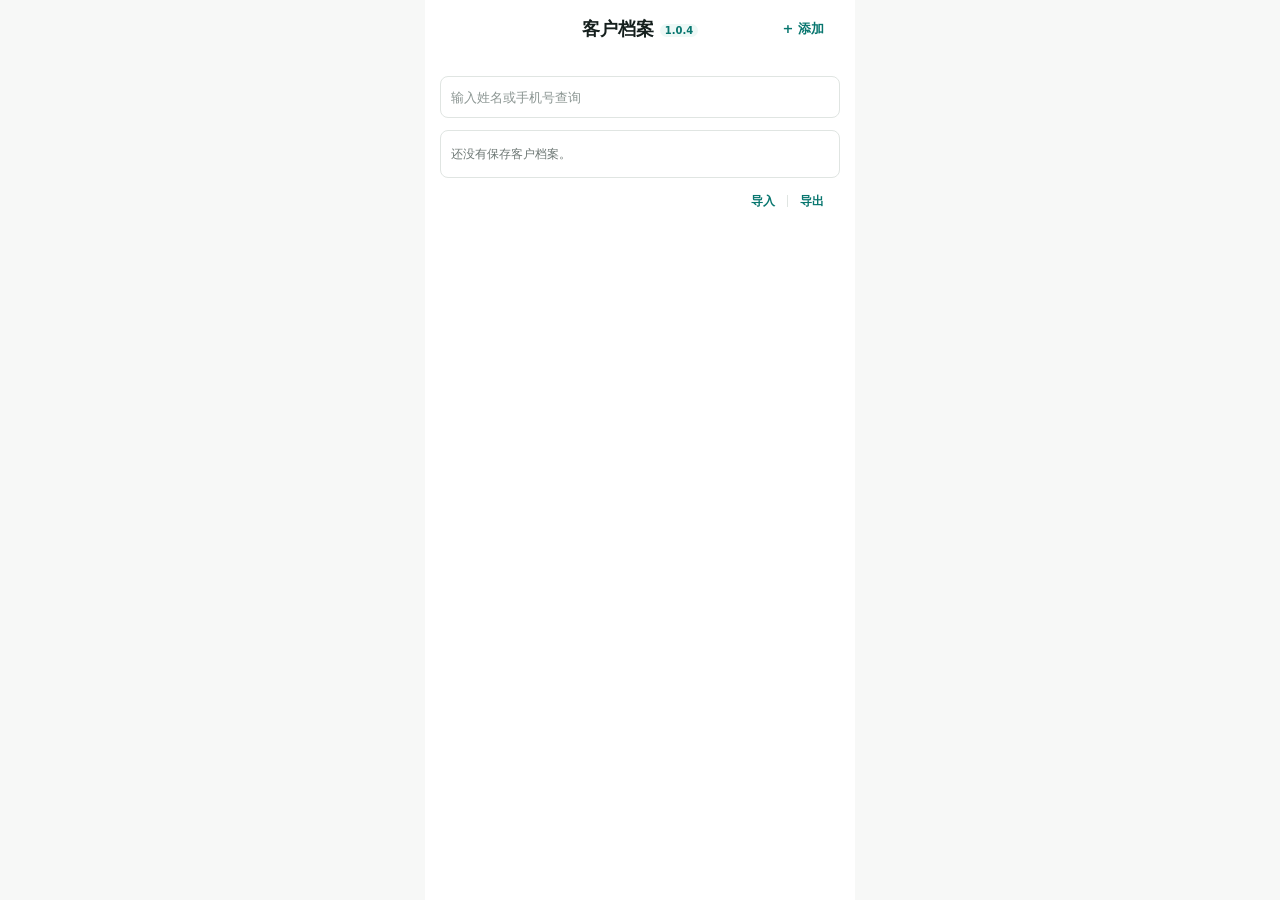
==== commit 03281ad1: "Refine debt row statuses and date picker UI" ====
--- a/债务客户档案 v 1.0.4.html
+++ b/债务客户档案 v 1.0.4.html
@@ -144,9 +144,9 @@
 
       input,
       select {
-        min-height: 38px;
+        min-height: 40px;
         padding: 0 10px;
-        font-size: 12px;
+        font-size: 12.5px;
         font-weight: 480;
       }
 
@@ -154,7 +154,7 @@
         min-height: 106px;
         padding: 10px;
         resize: none;
-        font-size: 12px;
+        font-size: 12.5px;
         line-height: 1.5;
       }
 
@@ -227,8 +227,8 @@
 
       .client-card .client-main {
         display: grid;
-        grid-template-columns: 78px 1fr;
-        column-gap: 16px;
+        grid-template-columns: 124px 1fr;
+        column-gap: 14px;
         align-items: center;
         margin-bottom: 5px;
       }
@@ -343,7 +343,7 @@
       .detail-row {
         display: grid;
         grid-template-columns: 96px 1fr;
-        min-height: 38px;
+        min-height: 40px;
         border-bottom: 1px solid var(--line);
       }
 
@@ -439,10 +439,10 @@
         align-items: center;
         justify-content: center;
         min-width: 0;
-        min-height: 38px;
+        min-height: 40px;
         border-right: 1px solid var(--line);
         background: #fff;
-        font-size: 12px;
+        font-size: 12.5px;
         font-weight: 480;
       }
 
@@ -470,7 +470,7 @@
       .debt-row {
         position: relative;
         z-index: 1;
-        min-height: 38px;
+        min-height: 40px;
         border-bottom: 1px solid var(--line);
         background: #fff;
         transition: transform 0.2s ease;
@@ -506,21 +506,93 @@
         text-align: center;
       }
 
+      .select-cell.is-layered {
+        position: relative;
+      }
+
+      .select-cell.is-layered select {
+        position: absolute;
+        inset: 0;
+        z-index: 2;
+        opacity: 0;
+      }
+
+      .select-display {
+        width: 100%;
+        min-height: 40px;
+        border-radius: 6px;
+        background: var(--teal-soft);
+        color: var(--muted);
+        font-size: 12.5px;
+        font-weight: 480;
+        pointer-events: none;
+        text-align: center;
+      }
+
+      .select-cell select[data-field="status"] {
+        color: var(--ink);
+      }
+
+      .select-cell select[data-field="status"] option {
+        color: var(--ink);
+      }
+
       .select-cell select.is-overdue,
       .select-cell select option.is-overdue,
       .debt-row .is-overdue {
         color: var(--danger);
       }
 
+      .select-cell select.is-reminder,
+      .select-cell select option.is-reminder,
+      .debt-row .is-reminder {
+        color: #d69500;
+      }
+
+      .select-cell select.is-settled,
+      .select-cell select option.is-settled,
+      .debt-row .is-settled {
+        color: var(--teal);
+      }
+
+      .date-cell {
+        position: relative;
+      }
+
+      .date-display {
+        width: 100%;
+        min-height: 40px;
+        border-radius: 6px;
+        background: var(--teal-soft);
+        color: var(--muted);
+        font-size: 12.5px;
+        font-weight: 480;
+        pointer-events: none;
+        text-align: center;
+      }
+
       .date-cell input {
+        position: absolute;
+        inset: 0;
+        z-index: 2;
+        opacity: 0;
+      }
+
+      .date-cell input:focus + .date-display {
+        box-shadow: inset 0 0 0 1px rgba(8, 118, 111, 0.35);
+      }
+
+      .date-cell input::-webkit-calendar-picker-indicator {
+        display: none;
+      }
+
+      .date-cell input.fallback-date-input {
+        position: static;
+        opacity: 1;
         border-radius: 6px;
         background: var(--teal-soft);
         color: var(--muted);
         text-align: center;
-      }
-
-      .date-cell input::-webkit-calendar-picker-indicator {
-        display: none;
       }
 
       .debt-row input {
@@ -804,7 +876,7 @@
       let editingClientId = null;
       let debts = [];
       let lastPlan = "";
-      const debtStatusOptions = ["正常", "逾期", "催收", "协商", "结清"];
+      const debtStatusOptions = ["正常", "提醒", "逾期", "催收", "协商", "结清"];
 
       function uid(prefix) {
         return `${prefix}-${Date.now()}-${Math.random().toString(16).slice(2)}`;
@@ -852,14 +924,40 @@
       function normalizeDebtStatus(debt = {}) {
         const value = debt.status || debt.overdue || "";
         if (value === "催收" || value === "协商" || value === "结清") return value;
-        if (value === "逾期" || value === "已逾期") return "逾期";
         const days = daysUntilDue(debt.dueDate);
-        if (days !== null && days <= 0) return "逾期";
+        if (days !== null && days < 0) return "逾期";
+        if (days !== null && days <= 30) return "提醒";
+        if (days === null && value === "提醒") return "提醒";
+        if (days === null && (value === "逾期" || value === "已逾期")) return "逾期";
         return "正常";
       }
 
       function isRiskStatus(status) {
         return status === "逾期" || status === "催收";
+      }
+
+      function isReminderStatus(status) {
+        return status === "提醒";
+      }
+
+      function isSettledStatus(status) {
+        return status === "协商" || status === "结清";
+      }
+
+      function statusClass(status) {
+        if (isRiskStatus(status)) return "is-overdue";
+        if (isReminderStatus(status)) return "is-reminder";
+        if (isSettledStatus(status)) return "is-settled";
+        return "";
+      }
+
+      function dueDateClass(debt) {
+        if (normalizeDebtStatus(debt) === "结清") return "";
+        const days = daysUntilDue(debt?.dueDate);
+        if (days === null) return "";
+        if (days < 0) return "due-alert";
+        if (days <= 30) return "is-reminder";
+        return "";
       }
 
       function displayDueDate(value) {
@@ -880,6 +978,7 @@
       }
 
       function isDueAlert(debt) {
+        if (normalizeDebtStatus(debt) === "结清") return false;
         const days = daysUntilDue(debt?.dueDate);
         return days !== null && days <= 30;
       }
@@ -897,7 +996,9 @@
         const alerts = (client.debts || [])
           .filter(isDueAlert)
           .sort((a, b) => (daysUntilDue(a.dueDate) ?? 9999) - (daysUntilDue(b.dueDate) ?? 9999));
-        return alerts[0] ? dueAlertText(alerts[0]) : "";
+        if (alerts.length === 1) return dueAlertText(alerts[0]);
+        if (alerts.length > 1) return `有${alerts.length}笔债务逾期/到期提醒`;
+        return "";
       }
 
       function formatDebtAmountInput(value) {
@@ -1105,20 +1206,22 @@
             (debt) => `
               <div class="debt-line" data-id="${debt.id}">
                 <div class="debt-row" data-id="${debt.id}">
-                  <span class="select-cell">
+                  <span class="select-cell is-layered">
                     <select data-field="type">
                       ${["网贷", "信用卡", "银行贷款"].map((item) => `<option value="${item}" ${debt.type === item ? "selected" : ""}>${item}</option>`).join("")}
                     </select>
+                    <button class="select-display" type="button">${escapeHtml(debt.type)}</button>
                   </span>
                   <input data-field="creditor" type="text" value="${escapeHtml(debt.creditor)}" />
                   <input data-field="amount" type="text" inputmode="decimal" value="${escapeHtml(formatDebtAmountInput(debt.amount))}" />
                   <span class="select-cell">
-                    <select data-field="status" class="${isRiskStatus(normalizeDebtStatus(debt)) ? "is-overdue" : ""}">
-                      ${debtStatusOptions.map((item) => `<option value="${item}" class="${isRiskStatus(item) ? "is-overdue" : ""}" ${normalizeDebtStatus(debt) === item ? "selected" : ""}>${item}</option>`).join("")}
+                    <select data-field="status" class="${statusClass(normalizeDebtStatus(debt))}">
+                      ${debtStatusOptions.map((item) => `<option value="${item}" class="${statusClass(item)}" ${normalizeDebtStatus(debt) === item ? "selected" : ""}>${item}</option>`).join("")}
                     </select>
                   </span>
                   <span class="date-cell">
                     <input data-field="dueDate" type="date" value="${escapeHtml(debt.dueDate || "")}" />
+                    <button class="date-display" type="button" data-action="pick-date">${escapeHtml(debt.dueDate || "日期")}</button>
                   </span>
                 </div>
                 <button class="debt-delete" type="button" data-action="delete-debt">删除</button>
@@ -1246,8 +1349,8 @@
                   <span>${escapeHtml(debt.type || "")}</span>
                   <span>${escapeHtml(debt.creditor || "")}</span>
                   <span>${escapeHtml(formatDebtAmountInput(debt.amount))}</span>
-                  <span class="${isRiskStatus(normalizeDebtStatus(debt)) ? "is-overdue" : ""}">${escapeHtml(normalizeDebtStatus(debt))}</span>
-                  <span class="${isDueAlert(debt) ? "due-alert" : ""}">${escapeHtml(displayDueDate(debt.dueDate))}</span>
+                  <span class="${statusClass(normalizeDebtStatus(debt))}">${escapeHtml(normalizeDebtStatus(debt))}</span>
+                  <span class="${dueDateClass(debt)}">${escapeHtml(displayDueDate(debt.dueDate))}</span>
                 </div>
               `
             )
@@ -1312,6 +1415,18 @@
         generateBtn.textContent = isOpen ? "收起方案" : "展开方案";
       }
 
+      function fallbackCopyText(text) {
+        const textarea = document.createElement("textarea");
+        textarea.value = text;
+        textarea.setAttribute("readonly", "");
+        textarea.style.position = "fixed";
+        textarea.style.left = "-9999px";
+        document.body.appendChild(textarea);
+        textarea.select();
+        document.execCommand("copy");
+        textarea.remove();
+      }
+
       async function copyPlan() {
         const text = planOutput.innerText.trim();
         if (!text) return;
@@ -1319,27 +1434,11 @@
           if (navigator.clipboard?.writeText) {
             await navigator.clipboard.writeText(text);
           } else {
-            const textarea = document.createElement("textarea");
-            textarea.value = text;
-            textarea.setAttribute("readonly", "");
-            textarea.style.position = "fixed";
-            textarea.style.left = "-9999px";
-            document.body.appendChild(textarea);
-            textarea.select();
-            document.execCommand("copy");
-            textarea.remove();
+            fallbackCopyText(text);
           }
           copyPlanBtn.textContent = "已复制";
         } catch {
-          const textarea = document.createElement("textarea");
-          textarea.value = text;
-          textarea.setAttribute("readonly", "");
-          textarea.style.position = "fixed";
-          textarea.style.left = "-9999px";
-          document.body.appendChild(textarea);
-          textarea.select();
-          document.execCommand("copy");
-          textarea.remove();
+          fallbackCopyText(text);
           copyPlanBtn.textContent = "已复制";
         }
         setTimeout(() => {
@@ -1483,7 +1582,11 @@
         const row = event.target.closest(".debt-row");
         const field = event.target.dataset.field;
         if (row && field) updateDebt(row.dataset.id, field, event.target.value);
-        if (field === "status") event.target.classList.toggle("is-overdue", isRiskStatus(event.target.value));
+        if (field === "status") {
+          event.target.classList.remove("is-overdue", "is-reminder", "is-settled");
+          const className = statusClass(event.target.value);
+          if (className) event.target.classList.add(className);
+        }
         if (field === "dueDate") renderDebts();
       });
 
@@ -1496,8 +1599,11 @@
       });
 
       debtRows.addEventListener("click", (event) => {
-        if (event.target.dataset.field === "dueDate" && typeof event.target.showPicker === "function") {
-          event.target.showPicker();
+        const dateCell = event.target.closest(".date-cell");
+        if (dateCell) {
+          const input = dateCell.querySelector("input[data-field='dueDate']");
+          if (input && typeof input.showPicker === "function") input.showPicker();
+          else input?.focus();
         }
         const line = event.target.closest(".debt-line");
         if (line && event.target.closest("[data-action='delete-debt']")) removeDebt(line.dataset.id);
